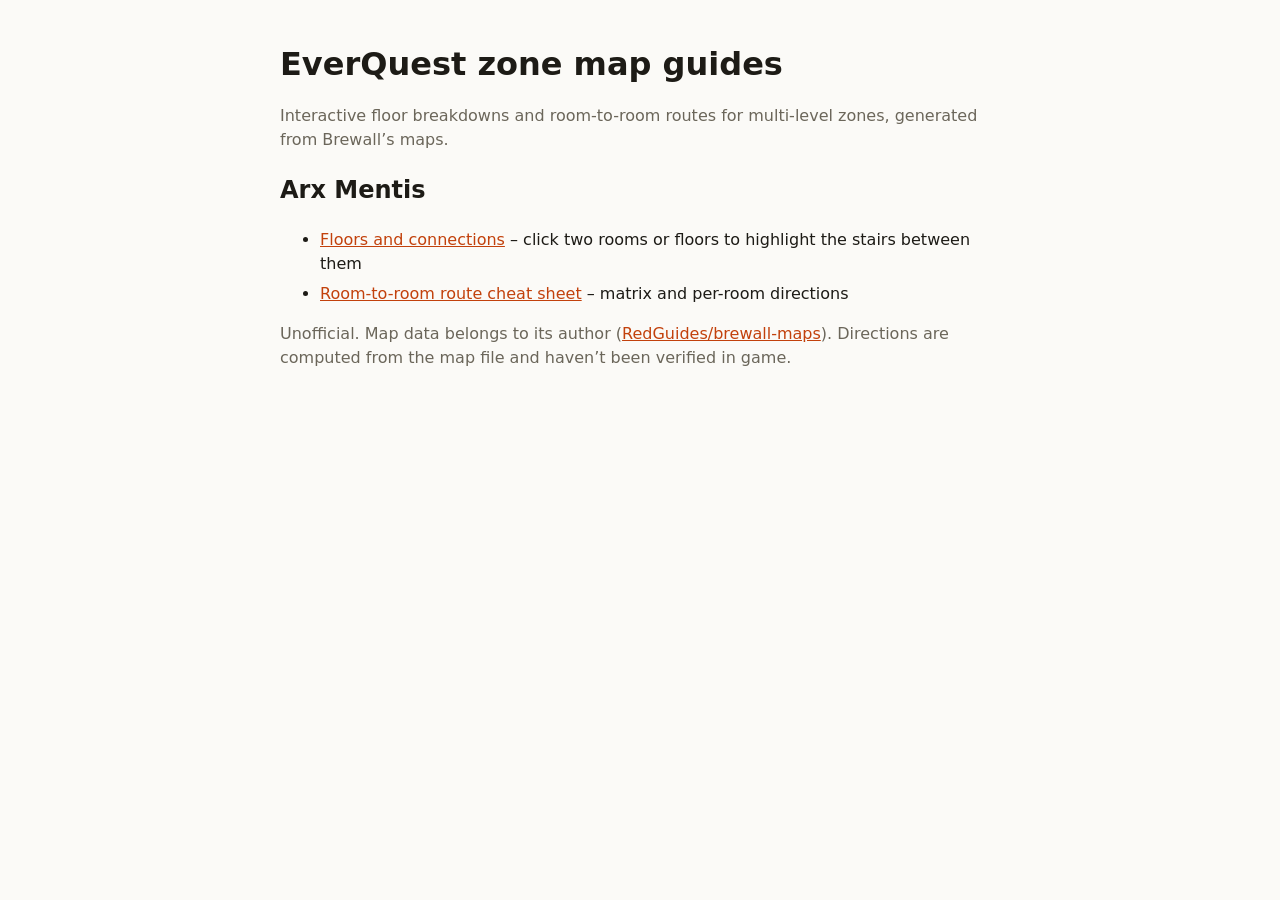
==== site/index.html @ 0566da0f "Add the full project: tools, docs, built Arx Mentis site, 0BSD license Generic tools (parse Brewall " ====
<!DOCTYPE html><html lang="en"><head><meta charset="utf-8"><meta name="viewport" content="width=device-width,initial-scale=1"><title>EverQuest zone map guides</title>
<style>body{font:16px/1.5 system-ui,sans-serif;max-width:720px;margin:40px auto;padding:0 18px;color:#1d1b16;background:#fbfaf7}a{color:#c2410c}h1{margin-bottom:4px}li{margin:6px 0}.sub{color:#6b665a}@media(prefers-color-scheme:dark){body{background:#161512;color:#ece8dc}.sub{color:#a39d8d}a{color:#fb923c}}</style></head><body>
<h1>EverQuest zone map guides</h1>
<p class="sub">Interactive floor breakdowns and room-to-room routes for multi-level zones, generated from Brewall’s maps.</p>
<h2>Arx Mentis</h2>
<ul><li><a href="arxmentis/">Floors and connections</a> – click two rooms or floors to highlight the stairs between them</li>
<li><a href="arxmentis/cheatsheet.html">Room-to-room route cheat sheet</a> – matrix and per-room directions</li></ul>
<p class="sub">Unofficial. Map data belongs to its author (<a href="https://github.com/RedGuides/brewall-maps">RedGuides/brewall-maps</a>). Directions are computed from the map file and haven’t been verified in game.</p>
</body></html>
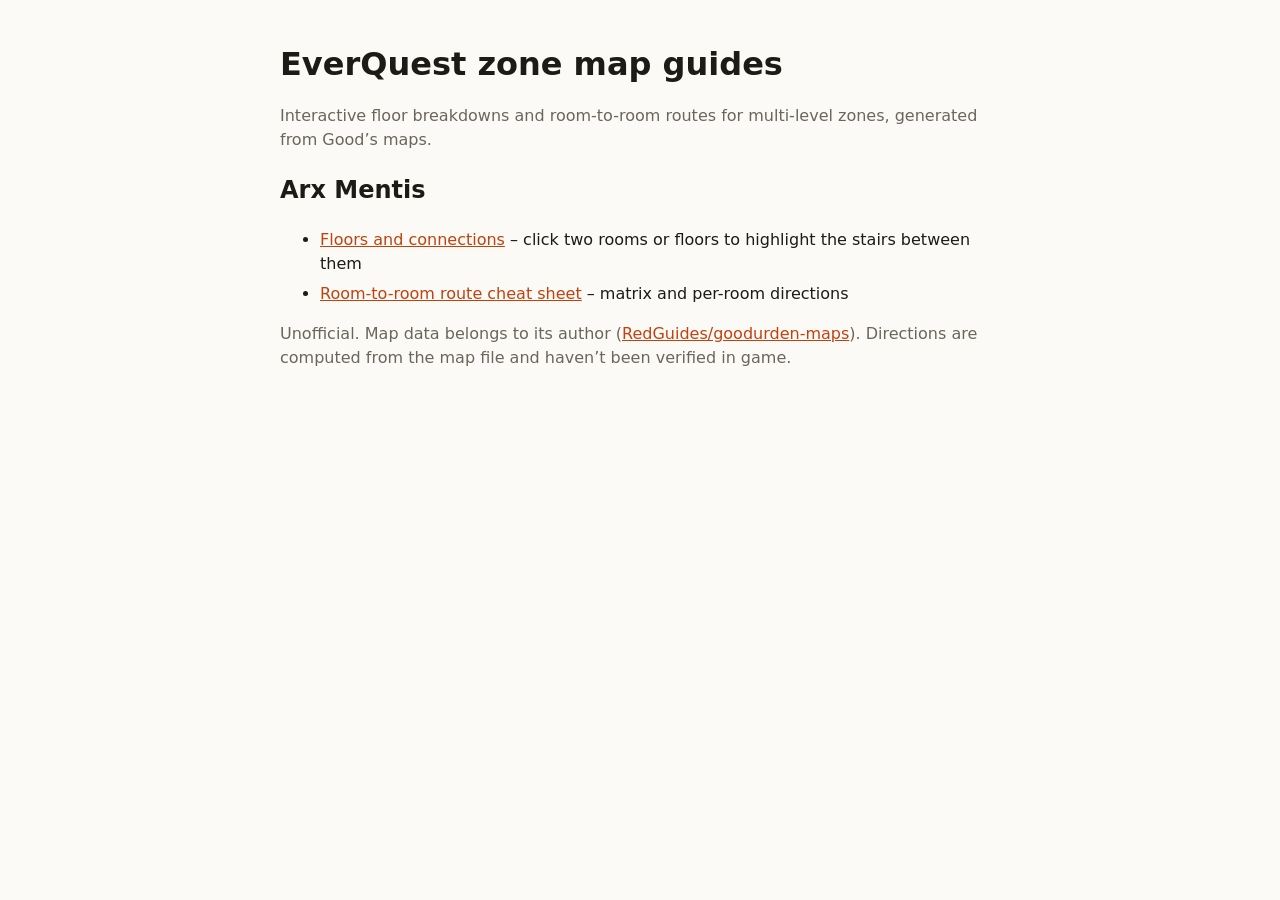
==== commit 909195f9: "Switch map source to Good's maps; straight-line routes; zone lines searchable Good's labels zone lin" ====
--- a/site/index.html
+++ b/site/index.html
@@ -1,9 +1,9 @@
 <!DOCTYPE html><html lang="en"><head><meta charset="utf-8"><meta name="viewport" content="width=device-width,initial-scale=1"><title>EverQuest zone map guides</title>
 <style>body{font:16px/1.5 system-ui,sans-serif;max-width:720px;margin:40px auto;padding:0 18px;color:#1d1b16;background:#fbfaf7}a{color:#c2410c}h1{margin-bottom:4px}li{margin:6px 0}.sub{color:#6b665a}@media(prefers-color-scheme:dark){body{background:#161512;color:#ece8dc}.sub{color:#a39d8d}a{color:#fb923c}}</style></head><body>
 <h1>EverQuest zone map guides</h1>
-<p class="sub">Interactive floor breakdowns and room-to-room routes for multi-level zones, generated from Brewall’s maps.</p>
+<p class="sub">Interactive floor breakdowns and room-to-room routes for multi-level zones, generated from Good’s maps.</p>
 <h2>Arx Mentis</h2>
 <ul><li><a href="arxmentis/">Floors and connections</a> – click two rooms or floors to highlight the stairs between them</li>
 <li><a href="arxmentis/cheatsheet.html">Room-to-room route cheat sheet</a> – matrix and per-room directions</li></ul>
-<p class="sub">Unofficial. Map data belongs to its author (<a href="https://github.com/RedGuides/brewall-maps">RedGuides/brewall-maps</a>). Directions are computed from the map file and haven’t been verified in game.</p>
+<p class="sub">Unofficial. Map data belongs to its author (<a href="https://github.com/RedGuides/goodurden-maps">RedGuides/goodurden-maps</a>). Directions are computed from the map file and haven’t been verified in game.</p>
 </body></html>
